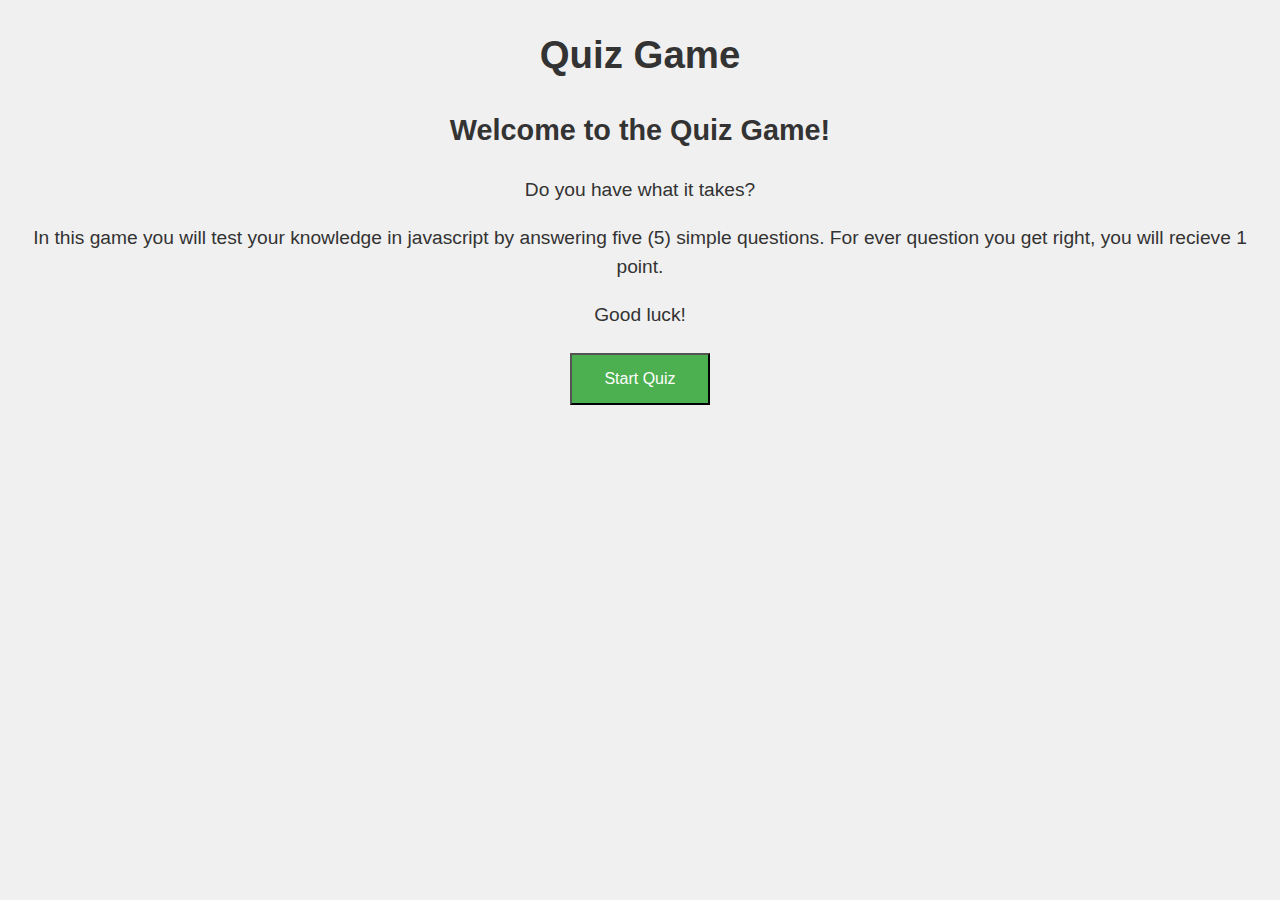
==== docs/index.html @ 919b13a5 "put html in docs folder to work around readme issue" ====
<!DOCTYPE html>
<html>
  <head>
    <meta charset="UTF-8">
    <meta http-equiv="X-UA-Compatible" content="IE=edge">
    <meta name="viewport" content="width=device-width, initial-scale=1.0">
    <link rel="stylesheet" href="../style/quiz.css">
    <title>Quiz</title>
</head>
  <body class="body">
    <header>
      <h1>Quiz Game</h1>
    </header>
    <main>
      <section id="welcome-section">
        <h2>Welcome to the Quiz Game!</h2>
        <p>Do you have what it takes?</p>
        <p>In this game you will test your knowledge in javascript by answering five (5) simple questions. For ever question you get right, you will recieve 1 point.</p>
        <p id="goodluck">Good luck!</p>
      <section id="start-section">
        <button id="start-button">Start Quiz</button>
      </section>
      <section id="question-section" style="display:none;">
        <div id="timer"></div>
        <h3 id="question"></h3>
        <ul id="choices"></ul>
      </section>
      <button id="restart-button" style="display: none;">Restart!</button><br>
      <section id="scoreSection" style="display: none;"><span>Player Score:</span><p id="playerScore">0</p></section>
      <section id="previousScoresHeader" style="display: none;">Previous Scores:</section>
      <section id="previousScores" style="display: none;"></section>
    </main>
    <script src="../script/quiz.js"></script>
  </body>
</html>
---- style/quiz.css ----
body {
    text-align: center;
    background-color: #f0f0f0;
    font-family: 'Open Sans', sans-serif;
    font-size: 1.2rem;
    line-height: 1.5;
    color: #333;
}

#start-button {
    background-color: #4CAF50;
    color: white;
    padding: 15px 32px;
    text-align: center;
    text-decoration: none;
    display: inline-block;
    font-size: 16px;
    margin: 4px 2px;
    cursor: pointer;
}

#choices {
    align-items: center;
    padding: 15px 32px;
    text-align: center;
    text-decoration: none;
    display: inline-block;
    font-size: 16px;
    margin: 4px 2px;
    cursor: pointer;
}

#restart-button {
    background-color: #4CAF50;
    color: white;
    padding: 15px 32px;
    text-align: center;
    text-decoration: none;
    display: inline-block;
    font-size: 16px;
    margin: 4px 2px;
    cursor: pointer;
}
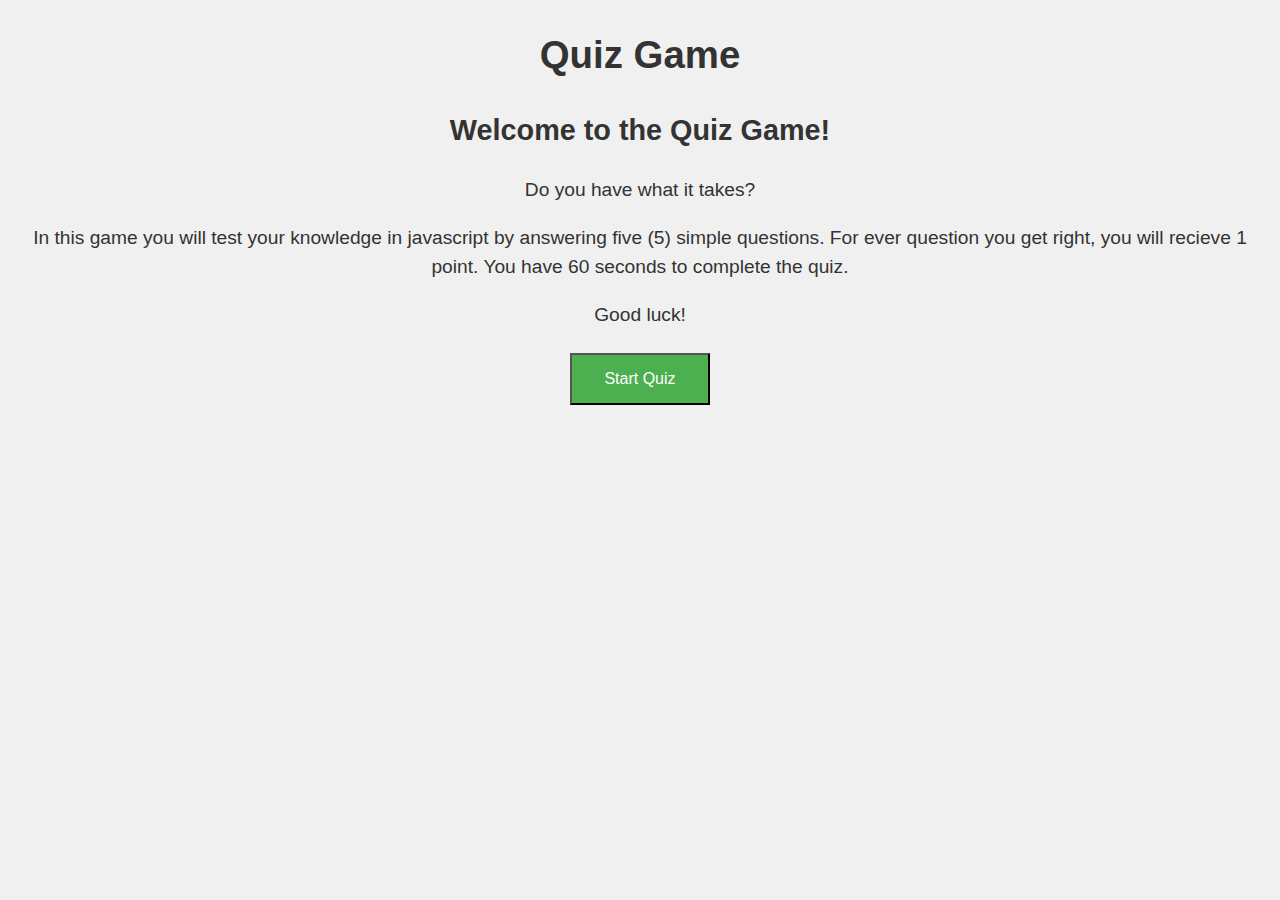
==== commit 98368ad5: "changed readme" ====
--- a/docs/index.html
+++ b/docs/index.html
@@ -4,7 +4,7 @@
     <meta charset="UTF-8">
     <meta http-equiv="X-UA-Compatible" content="IE=edge">
     <meta name="viewport" content="width=device-width, initial-scale=1.0">
-    <link rel="stylesheet" href="../style/quiz.css">
+    <link rel="stylesheet" href="./style/quiz.css">
     <title>Quiz</title>
 </head>
   <body class="body">
@@ -15,7 +15,7 @@
       <section id="welcome-section">
         <h2>Welcome to the Quiz Game!</h2>
         <p>Do you have what it takes?</p>
-        <p>In this game you will test your knowledge in javascript by answering five (5) simple questions. For ever question you get right, you will recieve 1 point.</p>
+        <p>In this game you will test your knowledge in javascript by answering five (5) simple questions. For ever question you get right, you will recieve 1 point. You have 60 seconds to complete the quiz.</p>
         <p id="goodluck">Good luck!</p>
       <section id="start-section">
         <button id="start-button">Start Quiz</button>
@@ -30,6 +30,6 @@
       <section id="previousScoresHeader" style="display: none;">Previous Scores:</section>
       <section id="previousScores" style="display: none;"></section>
     </main>
-    <script src="../script/quiz.js"></script>
+    <script src="./script/quiz.js"></script>
   </body>
 </html>
--- a/docs/style/quiz.css
+++ b/docs/style/quiz.css
@@ -0,0 +1,43 @@
+body {
+    text-align: center;
+    background-color: #f0f0f0;
+    font-family: 'Open Sans', sans-serif;
+    font-size: 1.2rem;
+    line-height: 1.5;
+    color: #333;
+}
+
+#start-button {
+    background-color: #4CAF50;
+    color: white;
+    padding: 15px 32px;
+    text-align: center;
+    text-decoration: none;
+    display: inline-block;
+    font-size: 16px;
+    margin: 4px 2px;
+    cursor: pointer;
+}
+
+#choices {
+    align-items: center;
+    padding: 15px 32px;
+    text-align: center;
+    text-decoration: none;
+    display: inline-block;
+    font-size: 16px;
+    margin: 4px 2px;
+    cursor: pointer;
+}
+
+#restart-button {
+    background-color: #4CAF50;
+    color: white;
+    padding: 15px 32px;
+    text-align: center;
+    text-decoration: none;
+    display: inline-block;
+    font-size: 16px;
+    margin: 4px 2px;
+    cursor: pointer;
+}